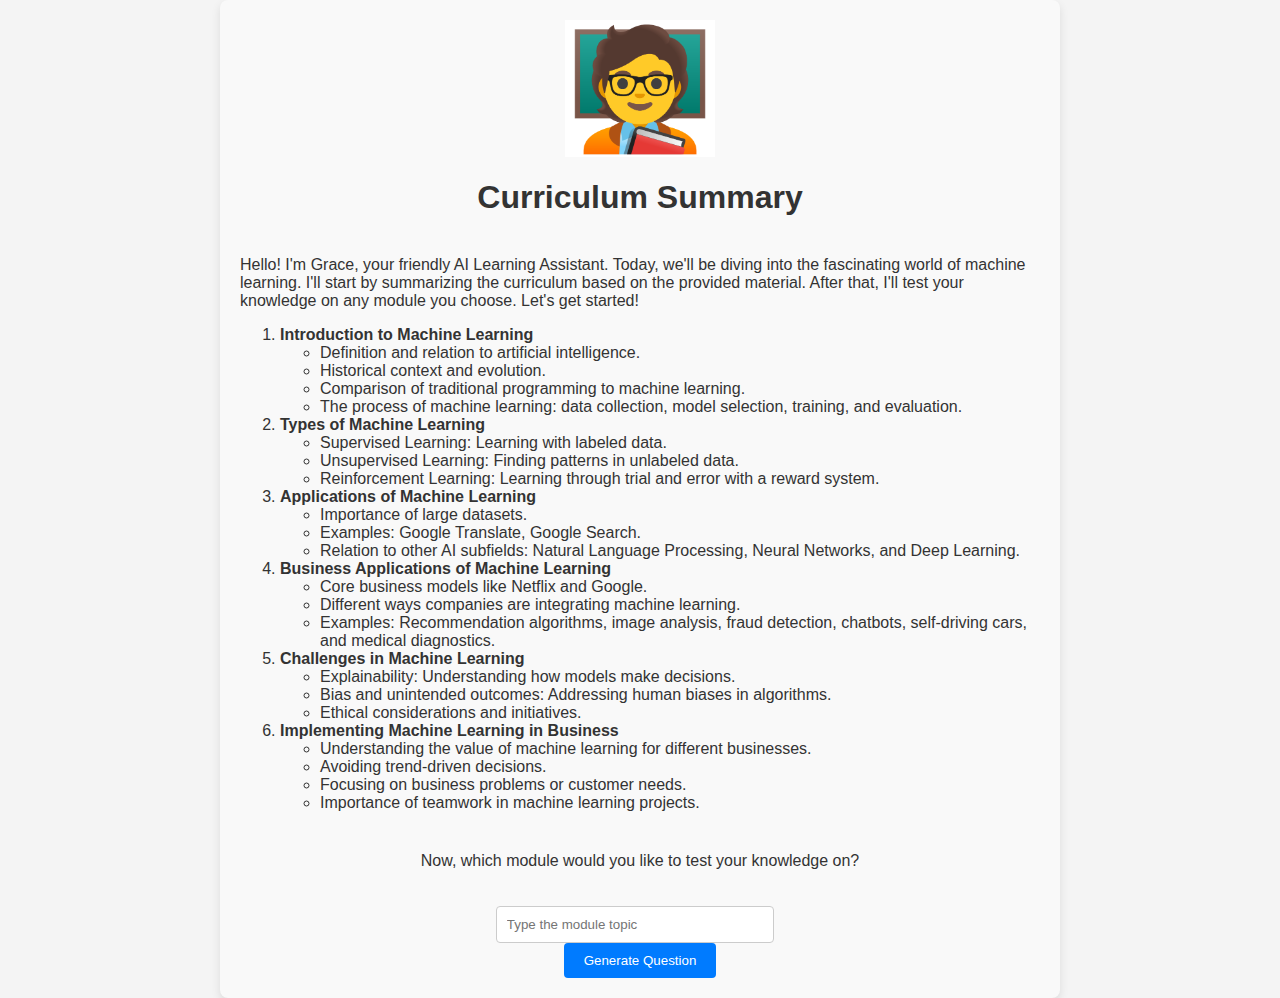
==== templates/medium.html @ 009eb5f6 "Test commit 1" ====
<!DOCTYPE html>
<html lang="en">

<head>
    <meta charset="UTF-8">
    <meta http-equiv="X-UA-Compatible" content="IE=edge">
    <meta name="viewport" content="width=device-width, initial-scale=1.0">
    <title>Machine Learning by TUM</title>
    <link rel="stylesheet" href="/static/css/style.css">
</head>

<body>
    <div class="container">
        <div class="header">
            <img src="/static/logo.png" alt="Logo" class="logo">
            <h1>Curriculum Summary</h1>
        </div>
         <div class="intro-message">
            <p>Hello! I'm Grace, your friendly AI Learning Assistant. Today, we'll be diving into the fascinating world of machine learning. I'll start by summarizing the curriculum based on the provided material. After that, I'll test your knowledge on any module you choose. Let's get started!</p>
        </div>
        <div class="curriculum">
            <ol>
                <li>
                    <strong>Introduction to Machine Learning</strong>
                    <ul>
                        <li>Definition and relation to artificial intelligence.</li>
                        <li>Historical context and evolution.</li>
                        <li>Comparison of traditional programming to machine learning.</li>
                        <li>The process of machine learning: data collection, model selection, training, and evaluation.</li>
                    </ul>
                </li>
                <li>
                    <strong>Types of Machine Learning</strong>
                    <ul>
                        <li>Supervised Learning: Learning with labeled data.</li>
                        <li>Unsupervised Learning: Finding patterns in unlabeled data.</li>
                        <li>Reinforcement Learning: Learning through trial and error with a reward system.</li>
                    </ul>
                </li>
                <li>
                    <strong>Applications of Machine Learning</strong>
                    <ul>
                        <li>Importance of large datasets.</li>
                        <li>Examples: Google Translate, Google Search.</li>
                        <li>Relation to other AI subfields: Natural Language Processing, Neural Networks, and Deep Learning.</li>
                    </ul>
                </li>
                <li>
                    <strong>Business Applications of Machine Learning</strong>
                    <ul>
                        <li>Core business models like Netflix and Google.</li>
                        <li>Different ways companies are integrating machine learning.</li>
                        <li>Examples: Recommendation algorithms, image analysis, fraud detection, chatbots, self-driving cars, and medical diagnostics.</li>
                    </ul>
                </li>
                <li>
                    <strong>Challenges in Machine Learning</strong>
                    <ul>
                        <li>Explainability: Understanding how models make decisions.</li>
                        <li>Bias and unintended outcomes: Addressing human biases in algorithms.</li>
                        <li>Ethical considerations and initiatives.</li>
                    </ul>
                </li>
                <li>
                    <strong>Implementing Machine Learning in Business</strong>
                    <ul>
                        <li>Understanding the value of machine learning for different businesses.</li>
                        <li>Avoiding trend-driven decisions.</li>
                        <li>Focusing on business problems or customer needs.</li>
                        <li>Importance of teamwork in machine learning projects.</li>
                    </ul>
                </li>
            </ol>
        </div>

        <div class="question-section">
            <p>Now, which module would you like to test your knowledge on?</p>
            <form action="/medium" method="post" class="module-form">
                <input type="text" name="module" placeholder="Type the module topic">
                <input type="submit" value="Generate Question" class="btn-submit">
            </form>
        </div>
    </div>
</body>

</html>
---- static/css/style.css ----
body {
    font-family: Arial, sans-serif;
    margin: 0;
    padding: 0;
    background-color: #f4f4f4;
    color: #333;
}

.container {
    max-width: 600px;
    margin: 50px auto;
    background: #fff;
    padding: 30px;
    box-shadow: 0px 0px 20px rgba(0, 0, 0, 0.1);
}

.logo {
    display: block;
    max-width: 150px;
    margin: 0 auto 20px auto;
}

h2 {
    text-align: center;
    color: #007BFF;
    margin-bottom: 20px;
}

.curriculum-form {
    display: flex;
    flex-direction: column;
    gap: 20px;
}

.upload-btn, .proceed-btn {
    padding: 10px 20px;
    border: none;
    border-radius: 5px;
    cursor: pointer;
    font-weight: bold;
    color: #fff;
}

.upload-btn {
    background-color: #aaa;
    cursor: not-allowed;
}

.proceed-btn {
    background-color: #007BFF;
    align-self: center;
}

.proceed-btn:hover {
    background-color: #0056b3;
}

.select-container {
    display: flex;
    gap: 20px;
    align-items: center;
}

.curriculum-select {
    flex: 1;
    padding: 10px;
    border: 1px solid #ccc;
    border-radius: 5px;
    font-size: 16px;
}

.container {
    font-family: 'Arial', sans-serif;
    margin: 0 auto;
    max-width: 800px;
    padding: 20px;
    background-color: #f9f9f9;
    border-radius: 8px;
    box-shadow: 0 4px 10px rgba(0, 0, 0, 0.1);
}

.header {
    text-align: center;
    margin-bottom: 40px;
}

.logo {
    max-width: 150px;
    margin: 0 auto;
    display: block;
}

.curriculum {
    margin-bottom: 40px;
}

.question-section {
    text-align: center;
}

.module-form {
    display: inline-block;
    margin-top: 20px;
}

.module-form input[type="text"] {
    padding: 10px;
    border: 1px solid #ccc;
    border-radius: 4px;
    width: 70%;
    margin-right: 10px;
}

.btn-submit {
    padding: 10px 20px;
    background-color: #007BFF;
    color: #fff;
    border: none;
    border-radius: 4px;
    cursor: pointer;
}

.btn-submit:hover {
    background-color: #0056b3;
}
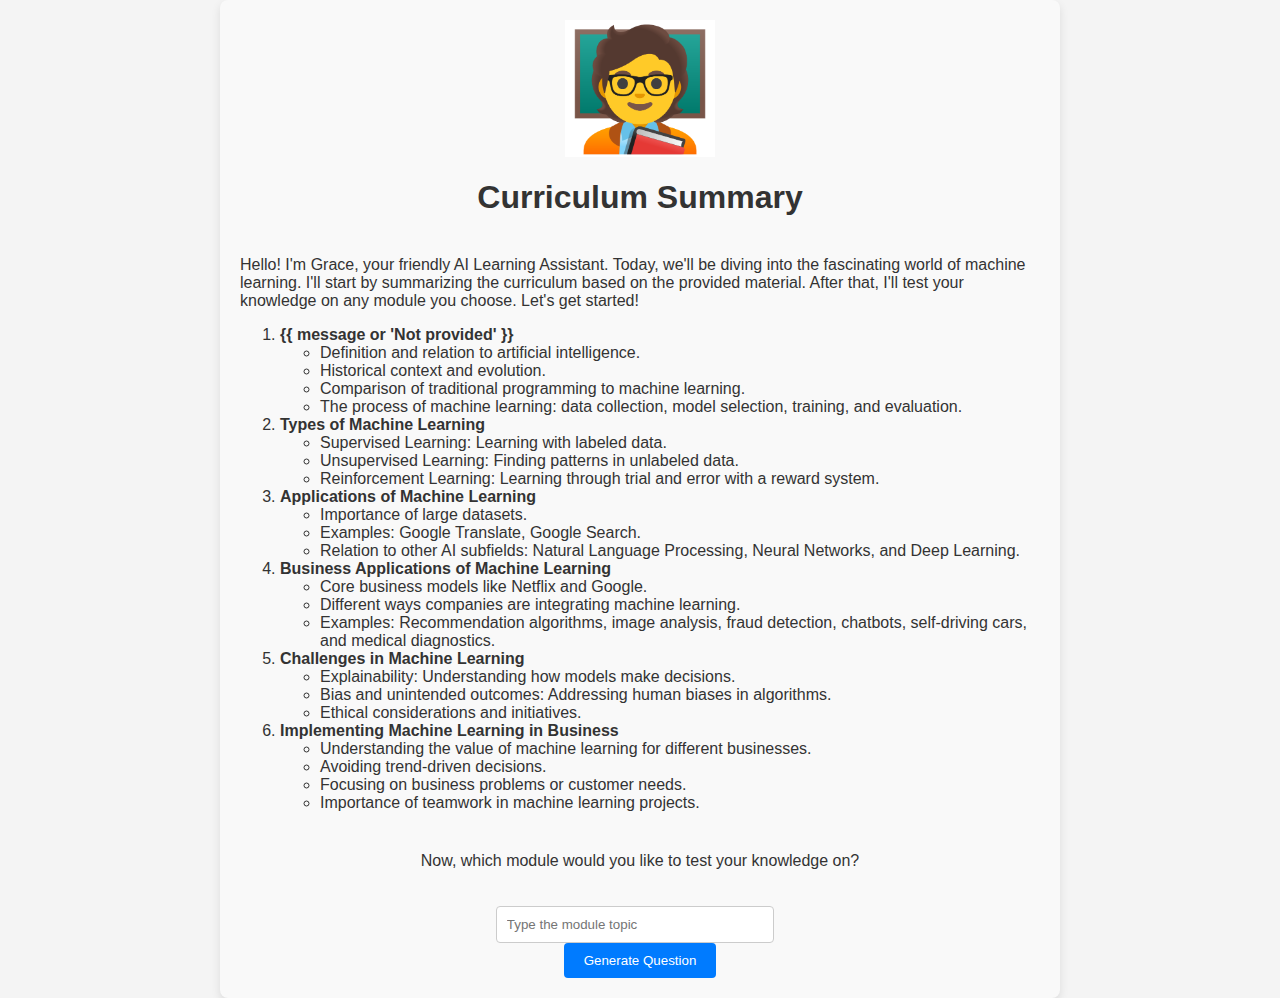
==== commit 52905d1c: "Bug Fixing" ====
--- a/templates/medium.html
+++ b/templates/medium.html
@@ -21,7 +21,7 @@
         <div class="curriculum">
             <ol>
                 <li>
-                    <strong>Introduction to Machine Learning</strong>
+                    <strong>{{ message or 'Not provided' }}</strong>
                     <ul>
                         <li>Definition and relation to artificial intelligence.</li>
                         <li>Historical context and evolution.</li>
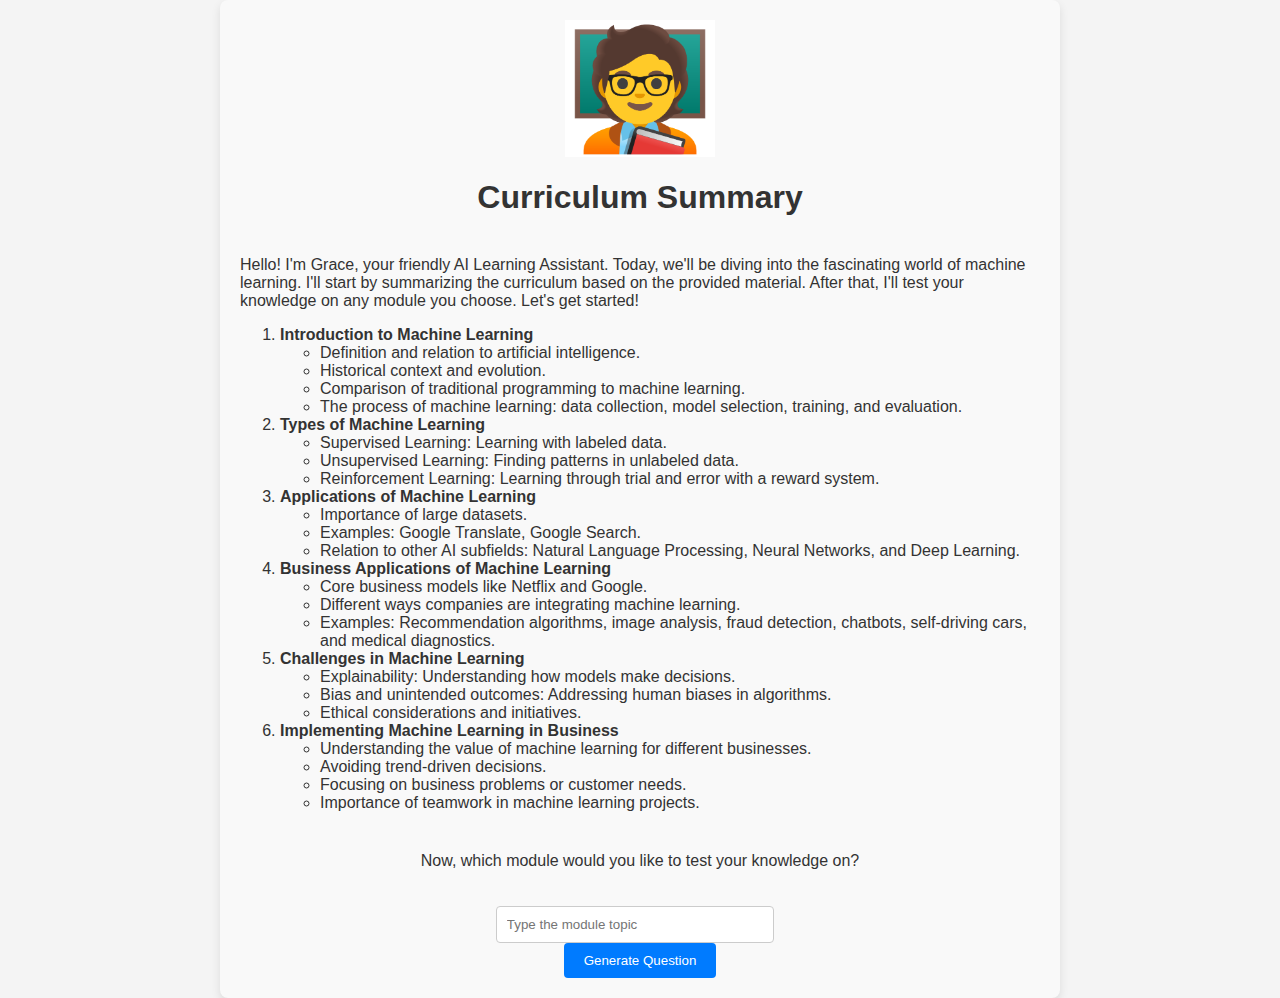
==== commit 3da0759b: "Bug Fixing" ====
--- a/templates/medium.html
+++ b/templates/medium.html
@@ -21,7 +21,7 @@
         <div class="curriculum">
             <ol>
                 <li>
-                    <strong>{{ message or 'Not provided' }}</strong>
+                    <strong>Introduction to Machine Learning</strong>
                     <ul>
                         <li>Definition and relation to artificial intelligence.</li>
                         <li>Historical context and evolution.</li>
